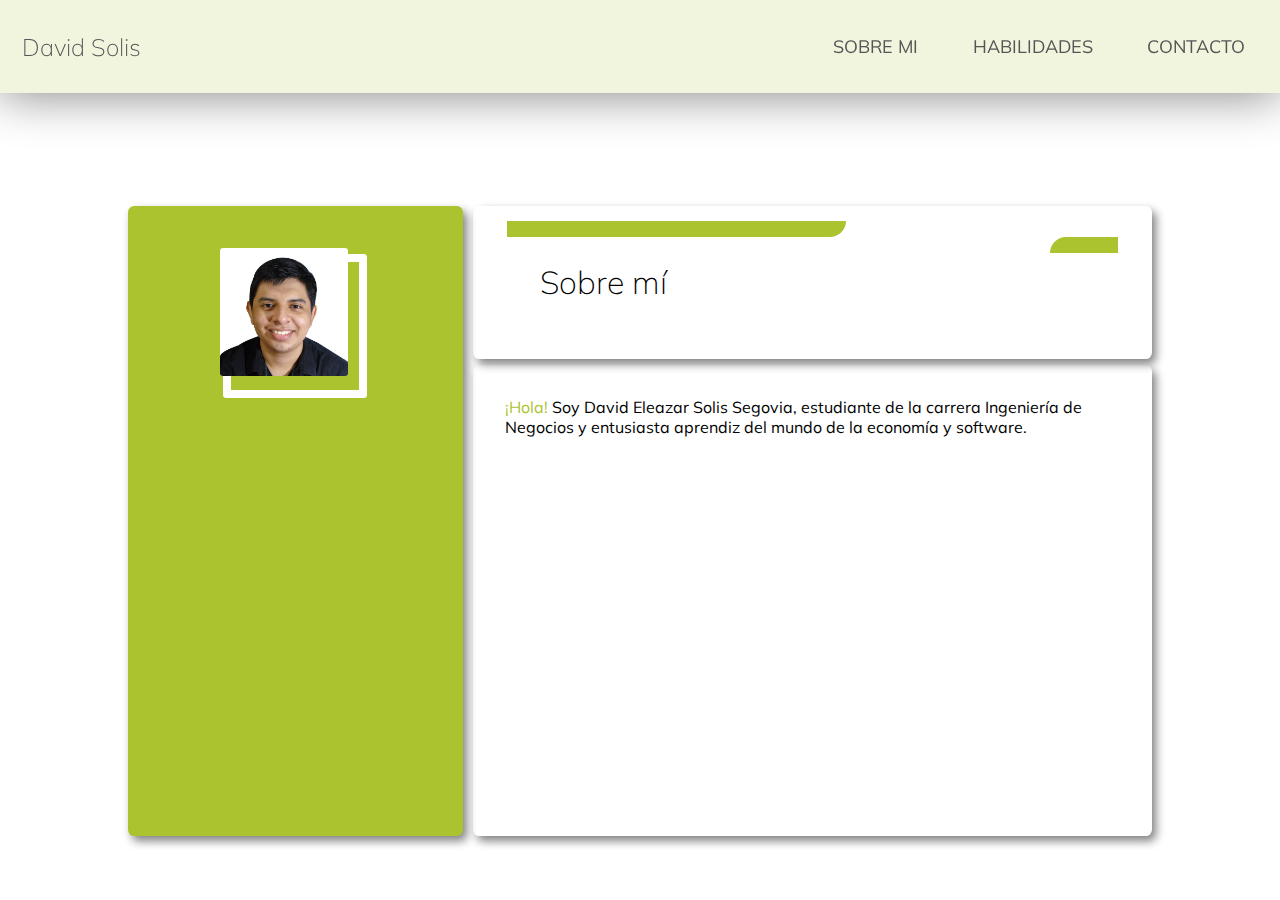
==== about_me.html @ d223c61e "first commit" ====
<!DOCTYPE html>
<html lang="en">

<head>
    <meta charset="UTF-8">
    <meta http-equiv="X-UA-Compatible" content="IE=edge">
    <link rel="icon" type="image/png" href="res/about-icon.png">
    <meta name="viewport" content="width=device-width, initial-scale=1.0">
    <title>Document</title>
    <link rel="stylesheet" href="css/style_about.css">
</head>

<body>
    <header>
        <div class="nav-div">
            <a href="index.html">David Solis</a>

            <nav>
                <ul>
                    <li class="selected-route">
                        <a href="about_me.html">SOBRE MI</a>
                    </li>
                    <li>
                        <a id="habilities_anchor" href="hab.html">HABILIDADES</a>
                    </li>
                    <li>
                        <a id="contact_anchor" href="contact.html">CONTACTO</a>
                    </li>
                </ul>
            </nav>
        </div>
    </header>


    <article class="page page-cv">
        <div class="card-grid description-card">
            <div class="card card-shadow grid-span-2 description-card-header">
                <h1 class="description-question">Sobre mí</h1>
                <div class="img-border top-img-border"></div>
                <div class="img-border bottom-img-border"></div>
            </div>
            <div class="card card-shadow card-basicinfo">
                <div class="image-frame">
                    <img id="image-per" src="res/image-profile.jpeg" alt="Image profile" />
                </div>
            </div>
            <!-- Description -->
            <div class="card card-shadow grid-span-2 description">
                <p class="description-p">
                    <span style="color: #abc32f;">¡Hola!</span> Soy David Eleazar Solis Segovia, estudiante de la
                    carrera
                    Ingeniería de
                    Negocios y entusiasta aprendiz del mundo de la economía y software.
                </p>
            </div>
        </div>
    </article>


    </main>

    <footer class="footer"></footer>
</body>

</html>
---- css/style_about.css ----
@import "../css/style_main.css";

/* Description page */

:root {
  --anim-card-offset-p: 15em;
  --anim-card-offset-n: -15em
}

.page-cv {
  overflow: hidden;
}

.description-card {
  width: 80%;
  height: 70%;
  margin: auto;
  margin-bottom: 4em;
}

.card-grid {
  display: grid;
  gap: 0.4em;
  column-gap: 0.6em;
  grid-template-rows: auto;
  grid-template-columns: 1fr 1fr 1fr;
  grid-template-rows: 1fr 1fr 1fr 1fr;
}

.card-basicinfo {
  height: auto;
  width: auto;
  margin: 0;
  background-color: var(--main-bg-color);
  grid-row-start: 1;
  grid-row-end: 5;
  animation-name: card-from-up;
  animation-duration: 1s;
}

.grid-span-2 {
  grid-column-start: 2;
  grid-column-end: 4;
}

.description-card-header {
  width: auto;
  height: auto;
  margin: 0;
  animation-name: card-from-right;
  animation-duration: 1s;
}

.image-frame {
  position: relative;
  margin: auto;
  height: 8em;
  width: 8em;
  margin-top: 3em;
  border: solid 0.5em white;
  border-radius: 0.2em;
}

.image-frame > img {
  position: absolute;
  margin: auto;
  top: -0.9em;
  left: -0.7em;
  border-radius: 0.2em;
}

.description {
  width: auto;
  height: auto;
  grid-row-start: 2;
  grid-row-end: 5;
  margin: 0;
  animation-name: card-from-bottom;
  animation-duration: 1s;
}

.description-question {
  margin: auto;
  margin-left: 10%;
  font-weight: 200;
}

.img-border {
  position: absolute;
  height: 1em;
  width: 50%;
  background-color: var(--main-bg-color);
}

.top-img-border {
  top: 10%;
  left: 5%;
  border-bottom-right-radius: 1em;
}

.bottom-img-border {
  top: 20%;
  right: 5%;
  width: 10%;
  border-top-left-radius: 1em;
}

.description-p {
  padding: 2em;
  /* margin-left: 5%; */
  /* margin-right: 5%; */
}

#image-per {
  width: 8em;
}


@keyframes card-from-bottom {
  from {
    margin-bottom: var(--anim-card-offset-n);
    margin-top: var(--anim-card-offset-p);
  } to {
    margin: 0;
  }
}

@keyframes card-from-right {
  from {
    margin-right: var(--anim-card-offset-n);
    margin-left: var(--anim-card-offset-p);
  } to {
    margin: 0;
  }
}

@keyframes card-from-up {
  from {
    margin-top: var(--anim-card-offset-n);
    margin-bottom: var(--anim-card-offset-p);
  } to {
    margin: 0;
  }
}
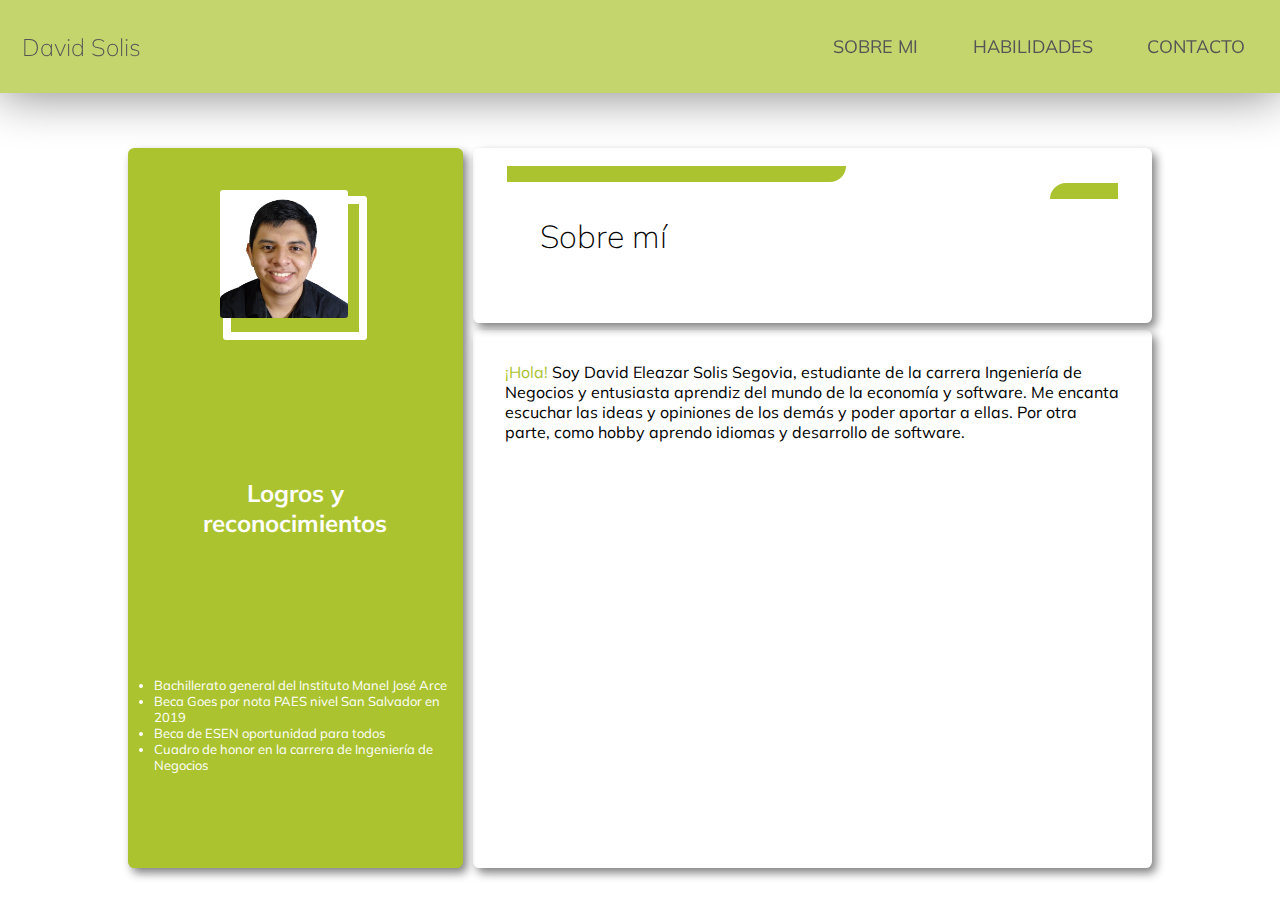
==== commit 4b3d23a3: "just contact left" ====
--- a/about_me.html
+++ b/about_me.html
@@ -43,6 +43,15 @@
                 <div class="image-frame">
                     <img id="image-per" src="res/image-profile.jpeg" alt="Image profile" />
                 </div>
+                <h2>Logros y <br> reconocimientos</h2>
+                <div class="logros">
+                    <ul>
+                        <li>Bachillerato general del Instituto Manel José Arce</li>
+                        <li>Beca Goes por nota PAES nivel San Salvador en 2019</li>
+                        <li>Beca de ESEN oportunidad para todos</li>
+                        <li>Cuadro de honor en la carrera de Ingeniería de Negocios</li>
+                    </ul>
+                </div>
             </div>
             <!-- Description -->
             <div class="card card-shadow grid-span-2 description">
@@ -50,7 +59,9 @@
                     <span style="color: #abc32f;">¡Hola!</span> Soy David Eleazar Solis Segovia, estudiante de la
                     carrera
                     Ingeniería de
-                    Negocios y entusiasta aprendiz del mundo de la economía y software.
+                    Negocios y entusiasta aprendiz del mundo de la economía y software. Me encanta escuchar las ideas y opiniones de
+                    los demás y poder aportar a ellas. Por otra parte, como hobby aprendo idiomas y desarrollo de
+                    software. 
                 </p>
             </div>
         </div>
--- a/css/style_about.css
+++ b/css/style_about.css
@@ -13,9 +13,9 @@
 
 .description-card {
   width: 80%;
-  height: 70%;
+  height: 80%;
   margin: auto;
-  margin-bottom: 4em;
+  margin-bottom: 2em;
 }
 
 .card-grid {
@@ -29,14 +29,35 @@
 
 .card-basicinfo {
   height: auto;
+  display: flex;
+  justify-content: space-evenly;
+  flex-direction: column;
   width: auto;
   margin: 0;
+  color: white;
   background-color: var(--main-bg-color);
   grid-row-start: 1;
   grid-row-end: 5;
   animation-name: card-from-up;
   animation-duration: 1s;
 }
+
+.card-basicinfo h2 {
+  text-align: center;
+  margin: auto;
+}
+
+.card-basicinfo ul {
+  margin-bottom: 2em;
+}
+
+.logros {
+  margin: auto;
+  margin-left: 2em;
+  margin-right: 1em;
+  font-size: small;
+}
+
 
 .grid-span-2 {
   grid-column-start: 2;
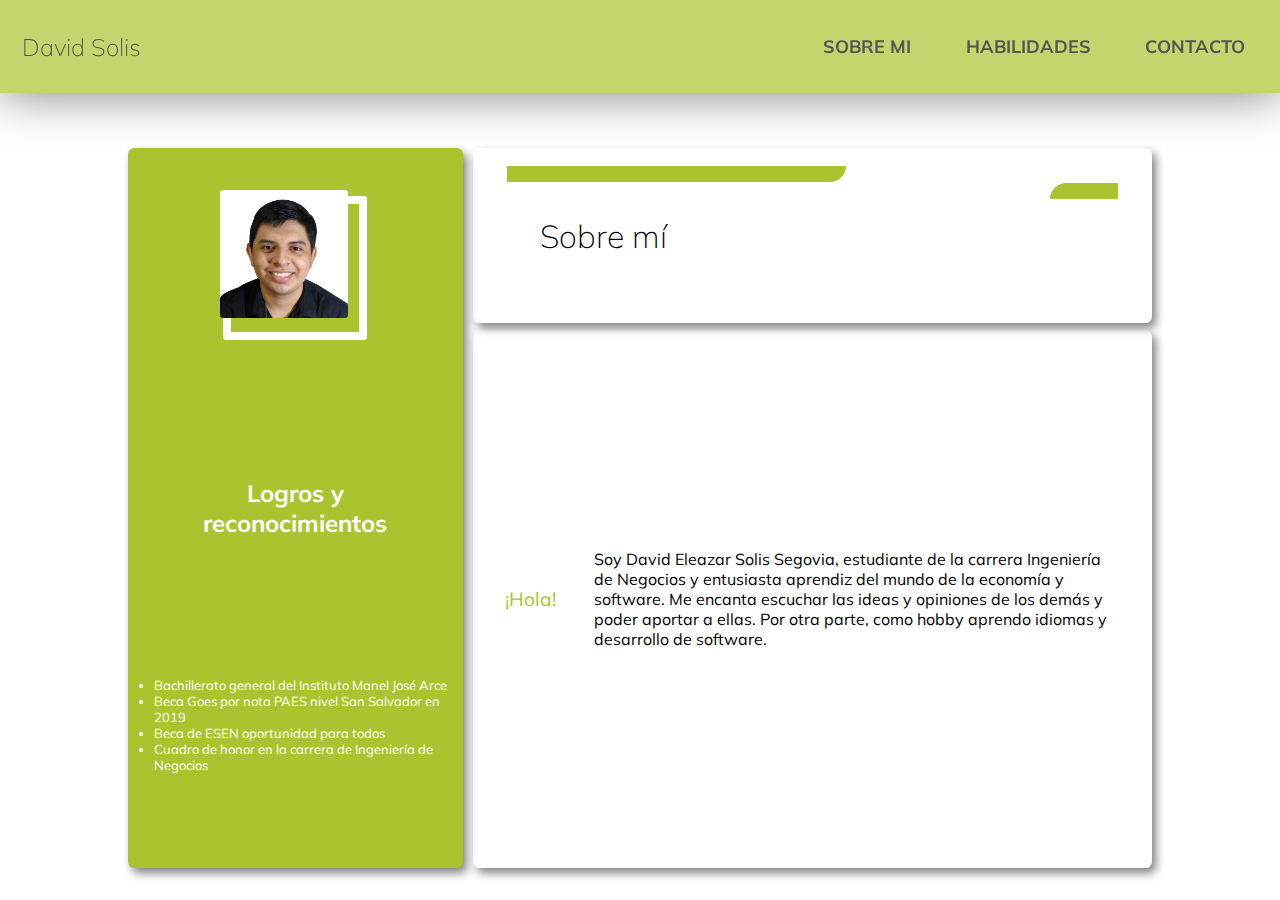
==== commit 7bbd2f1e: "finish version 1" ====
--- a/about_me.html
+++ b/about_me.html
@@ -17,14 +17,26 @@
 
             <nav>
                 <ul>
-                    <li class="selected-route">
-                        <a href="about_me.html">SOBRE MI</a>
+                    <li>
+                        <a href="about_me.html">
+                            <div class="button">
+                                <h4>SOBRE MI</h4>
+                            </div>
+                        </a>
                     </li>
                     <li>
-                        <a id="habilities_anchor" href="hab.html">HABILIDADES</a>
+                        <a href="hab.html">
+                            <div class="button">
+                                <h4>HABILIDADES</h4>
+                            </div>
+                        </a>
                     </li>
                     <li>
-                        <a id="contact_anchor" href="contact.html">CONTACTO</a>
+                        <a href="contact.html">
+                            <div class="button">
+                                <h4>CONTACTO</h4>
+                            </div>
+                        </a>
                     </li>
                 </ul>
             </nav>
@@ -59,9 +71,10 @@
                     <span style="color: #abc32f;">¡Hola!</span> Soy David Eleazar Solis Segovia, estudiante de la
                     carrera
                     Ingeniería de
-                    Negocios y entusiasta aprendiz del mundo de la economía y software. Me encanta escuchar las ideas y opiniones de
+                    Negocios y entusiasta aprendiz del mundo de la economía y software. Me encanta escuchar las ideas y
+                    opiniones de
                     los demás y poder aportar a ellas. Por otra parte, como hobby aprendo idiomas y desarrollo de
-                    software. 
+                    software.
                 </p>
             </div>
         </div>
--- a/css/style_about.css
+++ b/css/style_about.css
@@ -128,8 +128,13 @@
 
 .description-p {
   padding: 2em;
-  /* margin-left: 5%; */
-  /* margin-right: 5%; */
+  display: flex;
+  align-items: center;
+}
+
+.description-p span {
+  font-size: larger;
+  margin-right: 2em;
 }
 
 #image-per {
